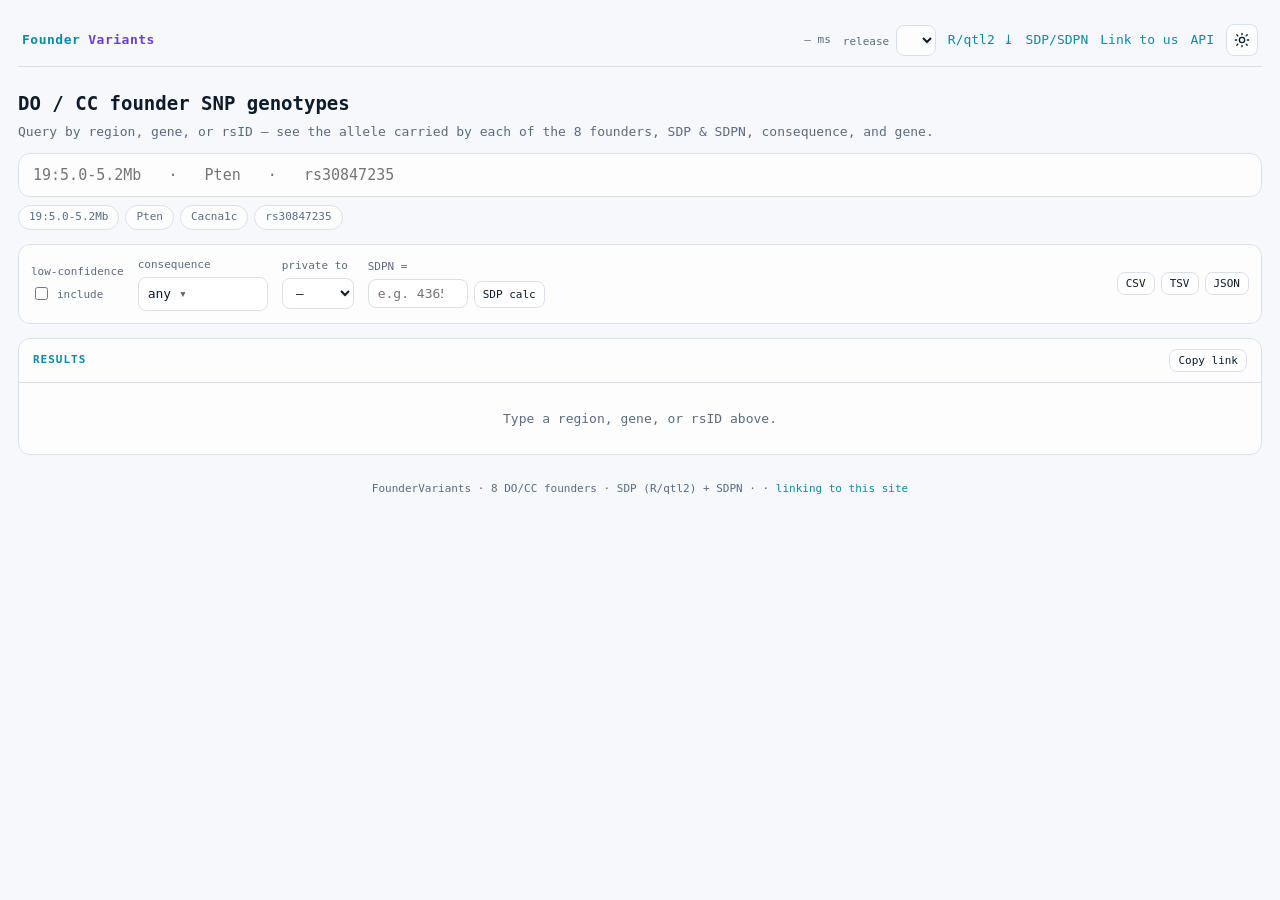
==== src/foundervariants/web/index.html @ 4854e78d "Initial import: FounderVariants 0.1.6 DO/CC founder SNP genotypes from the Sanger Mouse Genomes VCFs" ====
<!doctype html>
<html lang="en">
<head>
<meta charset="utf-8">
<meta name="viewport" content="width=device-width, initial-scale=1">
<title>FounderVariants</title>
<script>
  // apply saved theme before paint (no flash)
  (function () {
    const t = localStorage.getItem("fv_theme");
    if (t) document.documentElement.setAttribute("data-theme", t);
  })();
</script>
<style>
:root{
  --bg:#f6f8fb; --panel:rgba(255,255,255,.72); --edge:#d9e0ea; --ink:#0d1b2a; --dim:#5a6b80;
  --cyan:#0a8aa6; --violet:#6b3fd4; --amber:#b5710a; --good:#0a8f5b; --bad:#c23b3b;
  --mono:ui-monospace,"SF Mono",Menlo,Consolas,monospace;
}
@media (prefers-color-scheme:dark){
  :root{--bg:#0a0e14; --panel:rgba(20,27,38,.72); --edge:#1e2a3a; --ink:#e6edf5; --dim:#8496ad;
        --cyan:#39d3f2; --violet:#a986ff; --amber:#ffc061; --good:#4ee39c; --bad:#ff6b6b;}
}
:root[data-theme="dark"]{--bg:#0a0e14; --panel:rgba(20,27,38,.72); --edge:#1e2a3a; --ink:#e6edf5; --dim:#8496ad;
        --cyan:#39d3f2; --violet:#a986ff; --amber:#ffc061; --good:#4ee39c; --bad:#ff6b6b;}
:root[data-theme="light"]{--bg:#f6f8fb; --panel:rgba(255,255,255,.72); --edge:#d9e0ea; --ink:#0d1b2a; --dim:#5a6b80;
        --cyan:#0a8aa6; --violet:#6b3fd4; --amber:#b5710a; --good:#0a8f5b; --bad:#c23b3b;}
*{box-sizing:border-box}
body{margin:0;background:var(--bg);color:var(--ink);font-family:var(--mono);font-size:13px;line-height:1.5}
canvas#net{position:fixed;inset:0;z-index:-1;opacity:.5}
.wrap{max-width:1280px;margin:0 auto;padding:14px 18px 60px}
.cmd{position:sticky;top:0;z-index:9;display:flex;align-items:center;gap:12px;padding:10px 4px;
     backdrop-filter:blur(8px);border-bottom:1px solid var(--edge)}
.brand{display:flex;align-items:center;gap:8px;font-weight:700;letter-spacing:.5px}
.brand b{color:var(--cyan)} .brand i{color:var(--violet);font-style:normal}
.spacer{flex:1}
select,input,button{font-family:var(--mono);font-size:13px;color:var(--ink);background:var(--panel);
     border:1px solid var(--edge);border-radius:8px;padding:6px 9px}
button{cursor:pointer} button:hover{border-color:var(--cyan)}
/* theme toggle: square button, crisp inline-SVG icon (no font-dependent glyph) */
#theme{display:inline-flex;align-items:center;justify-content:center;width:32px;height:32px;padding:0;line-height:0}
#theme svg{width:16px;height:16px;fill:none;stroke:currentColor;stroke-width:2;stroke-linecap:round;stroke-linejoin:round}
/* icon reflects the active theme: sun in light, moon in dark */
#theme .ico-moon{display:none} #theme .ico-sun{display:block}
@media (prefers-color-scheme:dark){
  :root:not([data-theme]) #theme .ico-sun,:root[data-theme="dark"] #theme .ico-sun{display:none}
  :root:not([data-theme]) #theme .ico-moon,:root[data-theme="dark"] #theme .ico-moon{display:block}
}
:root[data-theme="dark"] #theme .ico-sun{display:none} :root[data-theme="dark"] #theme .ico-moon{display:block}
:root[data-theme="light"] #theme .ico-sun{display:block} :root[data-theme="light"] #theme .ico-moon{display:none}
a{color:var(--cyan);text-decoration:none} a:hover{text-decoration:underline}
.meter{font-size:11px;color:var(--dim);min-width:74px;text-align:right}
.hero{margin:22px 0 12px}
.hero h1{font-size:19px;margin:0 0 4px;font-weight:700}
.hero p{margin:0 0 12px;color:var(--dim)}
.searchrow{display:flex;gap:8px;align-items:center}
#q{flex:1;font-size:15px;padding:12px 14px;border:1px solid var(--edge);border-radius:12px;background:var(--panel)}
#q:focus{outline:none;border-color:var(--cyan);box-shadow:0 0 0 3px color-mix(in srgb,var(--cyan) 22%,transparent)}
.chips{margin-top:8px;display:flex;gap:6px;flex-wrap:wrap}
.chip{font-size:11px;color:var(--dim);border:1px solid var(--edge);border-radius:20px;padding:3px 10px;cursor:pointer;background:var(--panel)}
.chip:hover{color:var(--cyan);border-color:var(--cyan)}
.filters{display:flex;gap:14px;flex-wrap:wrap;align-items:center;margin:14px 0;padding:12px;
     background:var(--panel);border:1px solid var(--edge);border-radius:12px}
.filters label{font-size:11px;color:var(--dim);display:flex;flex-direction:column;gap:4px}
.filters .grp{display:flex;gap:6px;align-items:flex-end}
.msel details{position:relative}
.msel summary{list-style:none;cursor:pointer;background:var(--panel);border:1px solid var(--edge);border-radius:8px;padding:6px 9px;min-width:130px;font-size:13px;color:var(--ink)}
.msel summary::-webkit-details-marker{display:none}
.msel summary::after{content:" ▾";color:var(--dim)}
.msel[open] summary{border-color:var(--cyan)}
.msel-panel{position:absolute;z-index:30;top:calc(100% + 4px);left:0;background:var(--panel);border:1px solid var(--edge);border-radius:10px;max-height:320px;overflow:auto;min-width:280px;padding:6px;backdrop-filter:blur(8px)}
.msel-panel label{flex-direction:row!important;align-items:center;gap:8px;padding:4px 8px;color:var(--ink);cursor:pointer;border-radius:6px;font-size:12px}
.msel-panel label:hover{background:color-mix(in srgb,var(--cyan) 12%,transparent)}
.msel-panel .imp{margin-left:auto;font-size:9px;color:var(--dim)}
.pill{font-size:11px;color:var(--dim)}
.panel{background:var(--panel);border:1px solid var(--edge);border-radius:12px;margin-top:14px;overflow:hidden}
.phead{display:flex;align-items:center;gap:10px;padding:10px 14px;border-bottom:1px solid var(--edge);font-size:11px;
       letter-spacing:1px;text-transform:uppercase;color:var(--dim)}
.phead b{color:var(--cyan)}
.tbl-wrap{overflow-x:auto}
table{border-collapse:collapse;width:100%;font-size:12px}
th,td{padding:6px 8px;text-align:left;white-space:nowrap;border-bottom:1px solid var(--edge)}
th{position:sticky;top:0;background:var(--panel);color:var(--dim);font-weight:600;font-size:10px;
   letter-spacing:.5px;text-transform:uppercase}
tbody tr:hover{background:color-mix(in srgb,var(--cyan) 8%,transparent)}
.fnd{text-align:center;width:30px;font-weight:700}
.fnd.ref{color:var(--dim);font-weight:400}
.fnd.lc{opacity:.45;font-style:italic}
.b-A{color:var(--good)} .b-C{color:var(--cyan)} .b-G{color:var(--amber)} .b-T{color:var(--bad)}
.part{color:var(--violet)} .csq{color:var(--amber)}
.num{display:inline-block;min-width:3.4em;text-align:right;color:var(--dim);margin-right:.5em}
.badge{font-size:10px;padding:1px 6px;border-radius:5px;border:1px solid var(--edge);color:var(--dim)}
.hc-no{color:var(--amber)}
.foot{margin-top:26px;color:var(--dim);font-size:11px;text-align:center}
.dl{display:flex;gap:6px;margin-left:auto}
.dl button{font-size:11px;padding:4px 8px}
.copy{font-size:11px;padding:4px 8px;text-transform:none;letter-spacing:0}
.empty{padding:26px;text-align:center;color:var(--dim)}
.ac{position:relative}
.aclist{position:absolute;z-index:20;top:100%;left:0;right:0;background:var(--panel);border:1px solid var(--edge);
        border-radius:0 0 10px 10px;max-height:240px;overflow:auto;backdrop-filter:blur(8px)}
.acitem{padding:6px 12px;cursor:pointer;display:flex;justify-content:space-between;gap:12px}
.acitem:hover,.acitem.sel{background:color-mix(in srgb,var(--cyan) 14%,transparent)}
.acitem small{color:var(--dim)}
/* deep links: highlighted ("marked") rows + link warnings */
tbody tr.mark td{background:color-mix(in srgb,var(--amber) 20%,transparent)}
tbody tr.mark td:first-child{box-shadow:inset 3px 0 0 var(--amber)}
.note{margin-top:8px;font-size:11px;color:var(--amber)}
/* SDP/SDPN calculator pop-up (the calculator itself: static/sdpcalc.css) */
#sdpcalcbtn{font-size:11px;padding:6px 8px}
#sdpdlg{width:min(760px,calc(100% - 24px));max-height:calc(100% - 24px);padding:0;color:var(--ink);
  background:var(--bg);border:1px solid var(--edge);border-radius:14px}
#sdpdlg::backdrop{background:rgba(0,0,0,.45)}
#sdpdlg .dlg-head,#sdpdlg .dlg-foot{display:flex;align-items:center;gap:12px;padding:10px 14px}
/* header and buttons stay put while the calculator scrolls (phones) */
#sdpdlg .dlg-head{border-bottom:1px solid var(--edge);position:sticky;top:0;z-index:1;background:var(--bg)}
#sdpdlg .dlg-foot{border-top:1px solid var(--edge);flex-wrap:wrap;position:sticky;bottom:0;z-index:1;background:var(--bg)}
#sdpdlg .dlg-body{padding:14px}
#sdpdlg .x{margin-left:auto;width:30px;height:30px;padding:0;font-size:16px;line-height:1}
#sdpdlg .dlg-hint{color:var(--dim);font-size:11px;flex:1;min-width:180px}
#sdpdlg .primary{border-color:var(--cyan);color:var(--cyan);font-weight:700}
</style>
<link rel="stylesheet" href="%%BASE%%/static/sdpcalc.css">
</head>
<body>
<canvas id="net"></canvas>
<div class="wrap">
  <div class="cmd">
    <div class="brand"><b>Founder</b><i>Variants</i></div>
    <span class="pill" id="relinfo"></span>
    <div class="spacer"></div>
    <div class="meter" id="meter">— ms</div>
    <label class="pill">release <select id="release"></select></label>
    <a id="dlrqtl2" title="Download for R/qtl2">R/qtl2 ⤓</a>
    <a href="%%BASE%%/sdp" title="What SDP and SDPN mean, and a calculator">SDP/SDPN</a>
    <a href="%%BASE%%/linking" title="How to link to this site from yours">Link to us</a>
    <a href="%%BASE%%/docs" target="_blank">API</a>
    <button id="theme" title="Toggle theme" aria-label="Toggle light/dark theme">
      <svg class="ico-sun" viewBox="0 0 24 24" aria-hidden="true"><circle cx="12" cy="12" r="4"/><path d="M12 2v2M12 20v2M2 12h2M20 12h2M4.2 4.2l1.4 1.4M18.4 18.4l1.4 1.4M4.2 19.8l1.4-1.4M18.4 5.6l1.4-1.4"/></svg>
      <svg class="ico-moon" viewBox="0 0 24 24" aria-hidden="true"><path d="M21 12.8A9 9 0 1 1 11.2 3a7 7 0 0 0 9.8 9.8Z"/></svg>
    </button>
  </div>

  <div class="hero">
    <h1>DO / CC founder SNP genotypes</h1>
    <p>Query by region, gene, or rsID — see the allele carried by each of the 8 founders, SDP &amp; SDPN, consequence, and gene.</p>
    <div class="ac">
      <div class="searchrow">
        <input id="q" placeholder="19:5.0-5.2Mb   ·   Pten   ·   rs30847235" autocomplete="off" spellcheck="false"
               role="combobox" aria-autocomplete="list" aria-controls="aclist" aria-expanded="false">
      </div>
      <div class="aclist" id="aclist" role="listbox" style="display:none"></div>
    </div>
    <div class="chips" id="chips">
      <span class="chip" data-q="19:5.0-5.2Mb">19:5.0-5.2Mb</span>
      <span class="chip" data-q="Pten">Pten</span>
      <span class="chip" data-q="Cacna1c">Cacna1c</span>
      <span class="chip" data-q="rs30847235">rs30847235</span>
    </div>
    <div class="note" id="linknote" hidden></div>
  </div>

  <div class="filters">
    <label>low-confidence<span class="grp"><input type="checkbox" id="lowconf"> include</span></label>
    <label class="msel">consequence
      <details id="csqdd"><summary id="csqsum">any</summary><div class="msel-panel" id="csqlist"></div></details>
    </label>
    <label>private to<span class="grp"><select id="priv" class="fsel"><option value="">—</option></select></span></label>
    <label>SDPN =<span class="grp"><input id="sdpn" type="number" style="width:100px" placeholder="e.g. 43658"><button type="button" id="sdpcalcbtn" title="Work out an SDPN from the founders' bases">SDP calc</button></span></label>
    <div class="dl">
      <button data-fmt="csv">CSV</button><button data-fmt="tsv">TSV</button><button data-fmt="json">JSON</button>
    </div>
  </div>

  <div class="panel">
    <div class="phead"><b>results</b> <span id="count"></span>
      <span class="pill" style="margin-left:auto" id="qkind"></span>
      <button id="copylink" class="copy" title="Copy a link that reopens exactly this view">Copy link</button></div>
    <div class="tbl-wrap"><table id="tbl"><thead></thead><tbody></tbody></table></div>
    <div class="empty" id="empty">Type a region, gene, or rsID above.</div>
  </div>

  <dialog id="sdpdlg" aria-labelledby="sdpdlg-title">
    <div class="dlg-head"><b id="sdpdlg-title">SDP / SDPN calculator</b>
      <a href="%%BASE%%/sdp" target="_blank">How is this calculated?</a>
      <button type="button" class="x" id="sdpdlg-x" aria-label="Close">×</button></div>
    <div class="dlg-body"><div id="sdpdlg-calc"></div></div>
    <div class="dlg-foot"><span class="dlg-hint" id="sdpdlg-hint"></span>
      <button type="button" id="sdpdlg-cancel">Cancel</button>
      <button type="button" id="sdpdlg-use" class="primary">Use in query</button></div>
  </dialog>

  <div class="foot">FounderVariants · 8 DO/CC founders · SDP (R/qtl2) + SDPN · <span id="prov"></span> · <a href="%%BASE%%/linking">linking to this site</a></div>
</div>

<script src="%%BASE%%/static/sdpcalc.js"></script>
<script src="%%BASE%%/static/sdpcalc-ui.js"></script>
<script>
const BASE = "%%BASE%%";
// <deeplink> — pure (no DOM); tests/test_deeplink.py runs this block under node.
const FOUNDERS = ["A_J","C57BL_6J","129S1_SvImJ","NOD_ShiLtJ","NZO_HlLtJ","CAST_EiJ","PWK_PhJ","WSB_EiJ"];
const SHORT = {"A_J":"A/J","C57BL_6J":"B6","129S1_SvImJ":"129","NOD_ShiLtJ":"NOD","NZO_HlLtJ":"NZO","CAST_EiJ":"CAST","PWK_PhJ":"PWK","WSB_EiJ":"WSB"};
// The page URL is a public contract (served at /linking from static/LINKING.md): other
// sites link here.
const LINK_WINDOW=50000, LINK_LIMIT=2000, LINK_MAX_LIMIT=25000;
const UCSC={mm10:"GRCm38",mm39:"GRCm39"};

// "128,350,502" | "128.35Mb" | "50kb" -> integer bp, else NaN
function toBp(s){
  const m=/^\s*([\d.,]+)\s*(bp|kb|mb)?\s*$/i.exec(String(s??""));
  if(!m)return NaN;
  const n=Number(m[1].replace(/,/g,""));
  return Number.isFinite(n)?Math.round(n*{bp:1,kb:1e3,mb:1e6}[(m[2]||"bp").toLowerCase()]):NaN;
}
// "CAST", "cast_eij", "A/J", "B6" -> canonical founder name, else ""
function toFounder(s){
  const k=n=>n.toLowerCase().replace(/[^a-z0-9]/g,"");
  return FOUNDERS.find(f=>k(f)===k(s)||k(SHORT[f])===k(s))||"";
}

// URL query string -> UI state. releases: [{release, grc}]. Never throws; problems
// become `warnings` and the offending parameter is ignored.
function parseLink(search, releases){
  const u=new URLSearchParams(search), get=k=>(u.get(k)||"").trim();
  const out={release:null,q:"",consequence:[],private_to:"",sdpn:"",low_confidence:false,
             mark:[],limit:LINK_LIMIT,warnings:[]};

  const r=get("release");   // a release id, an assembly (GRCm38), or a UCSC name (mm10)
  if(r){
    const want=(UCSC[r.toLowerCase()]||r).toLowerCase();
    const hit=releases.find(x=>String(x.release).toLowerCase()===want)
           ||releases.find(x=>String(x.grc||"").toLowerCase()===want);
    if(hit)out.release=String(hit.release); else out.warnings.push(`unknown release "${r}"`);
  }

  // what to search: the first of q, region, gene, rsid, chr+pos(+window), chr+start+end
  const chr=get("chr").replace(/^chr/i,"");
  if(get("q"))out.q=get("q");
  else if(get("region"))out.q=get("region");
  else if(get("gene"))out.q=get("gene");
  else if(get("rsid"))out.q=get("rsid");
  else if(chr&&get("pos")){
    const pos=toBp(get("pos")), w=get("window")?toBp(get("window")):LINK_WINDOW;
    if(Number.isNaN(pos)||Number.isNaN(w))out.warnings.push("pos and window must be numbers (bp, or with kb/Mb)");
    else{out.q=`${chr}:${Math.max(1,pos-w)}-${pos+w}`;out.mark.push(String(pos));}
  }else if(chr&&get("start")&&get("end")){
    const s=toBp(get("start")), e=toBp(get("end"));
    if(Number.isNaN(s)||Number.isNaN(e)||e<s)out.warnings.push("start and end must be numbers with start ≤ end");
    else out.q=`${chr}:${s}-${e}`;
  }else if(chr)out.warnings.push("chr needs pos (and optionally window), or start and end");

  for(const m of get("mark").split(",").map(s=>s.trim()).filter(Boolean)){
    if(/^rs\d+$/i.test(m))out.mark.push(m.toLowerCase());
    else{const p=toBp(m);if(Number.isNaN(p))out.warnings.push(`can't mark "${m}"`);else out.mark.push(String(p));}
  }
  out.mark=[...new Set(out.mark)];

  out.consequence=get("consequence").split(",").map(s=>s.trim()).filter(Boolean);
  const pt=get("private_to");
  if(pt){const f=toFounder(pt);if(f)out.private_to=f;else out.warnings.push(`unknown founder "${pt}"`);}
  const sd=get("sdpn");
  if(sd){if(/^\d+$/.test(sd))out.sdpn=sd;else out.warnings.push("sdpn must be a whole number");}
  out.low_confidence=/^(1|true|yes|on)$/i.test(get("low_confidence"));
  const lim=get("limit");
  if(lim){
    if(!/^\d+$/.test(lim)||+lim<1)out.warnings.push("limit must be a positive whole number");
    else{out.limit=Math.min(+lim,LINK_MAX_LIMIT);if(+lim>LINK_MAX_LIMIT)out.warnings.push(`limit capped at ${LINK_MAX_LIMIT}`);}
  }
  return out;
}

// Newest assembly first (GRCm39 before GRCm38); within one assembly, the higher release
// id first. The default release is the first in this order, so a newer assembly becomes
// the default when its database is added, with no code change.
function byNewest(releases){
  const asm=r=>{const m=/(\d+)\s*$/.exec(String(r.grc||""));return m?+m[1]:-1;};
  return [...releases].sort((a,b)=>asm(b)-asm(a)||
    String(b.release).localeCompare(String(a.release),undefined,{numeric:true}));
}

// UI state -> canonical query string (what the address bar shows after a search)
function linkParams(s){
  const p=new URLSearchParams();
  if(s.release)p.set("release",s.release);
  if(s.q)p.set("q",s.q);
  if(s.consequence.length)p.set("consequence",s.consequence.join(","));
  if(s.private_to)p.set("private_to",s.private_to);
  if(s.sdpn)p.set("sdpn",s.sdpn);
  if(s.low_confidence)p.set("low_confidence","true");
  if(s.mark.length)p.set("mark",s.mark.join(","));
  if(s.limit!==LINK_LIMIT)p.set("limit",String(s.limit));
  return p;
}
// </deeplink>

let RELEASE=null, SEQ=0, LIMIT=LINK_LIMIT;
let AC_IDX=-1, AC_SEQ=0;  // highlighted suggestion (-1 = none); bumps invalidate in-flight lookups
let TYPED=null;          // the debounced onType, cancellable
let MARK=new Set(), MARK_Q="", SCROLLED=false, LINKWARN="";  // link marks/warnings live until the search text changes
const $=s=>document.querySelector(s);

async function j(url){const r=await fetch(BASE+url);if(!r.ok)throw new Error((await r.json()).detail||r.status);return r.json();}

// ---- init ----
(async function(){
  // private-to founder select
  for(const f of FOUNDERS){const o=document.createElement("option");o.value=f;o.textContent=SHORT[f];$("#priv").appendChild(o);}
  $("#lowconf").onchange=run; $("#priv").onchange=run;
  $("#sdpn").oninput=deb(run,250);

  const g=await j("/genomes");
  const sel=$("#release");
  const rels=byNewest(g.data.map(m=>({release:String(m.release||m.RELEASE),grc:m.grc||m.GRC||""})));
  for(const r of rels){const o=document.createElement("option");o.value=r.release;o.textContent=`${r.release} · ${r.grc}`;sel.appendChild(o);}
  sel.onchange=async()=>{RELEASE=sel.value;await loadRelease();run();};
  const link=parseLink(location.search,rels);
  if(rels.length){RELEASE=link.release||rels[0].release;sel.value=RELEASE;await loadRelease();}  // default: newest assembly
  applyLink(link);

  TYPED=deb(onType,120);
  // typing invalidates the highlight at once; otherwise a fast Enter, before the new
  // suggestions arrive, would pick a row from the previous list
  $("#q").addEventListener("input",()=>{if(AC_IDX>=0)selAC(-1);TYPED();});
  $("#q").addEventListener("keydown",onKey);
  document.querySelectorAll(".chip").forEach(c=>c.onclick=()=>{$("#q").value=c.dataset.q;hideAC();run();});
  $("#theme").onclick=()=>{const cur=document.documentElement.getAttribute("data-theme")||(matchMedia("(prefers-color-scheme:dark)").matches?"dark":"light");const nx=cur==="dark"?"light":"dark";document.documentElement.setAttribute("data-theme",nx);localStorage.setItem("fv_theme",nx);};
  document.querySelectorAll(".dl button").forEach(b=>b.onclick=()=>download(b.dataset.fmt));
  $("#copylink").onclick=copyLink;
  $("#sdpcalcbtn").onclick=()=>openSdpCalc();
  $("#sdpdlg-use").onclick=useSdpCalc;
  $("#sdpdlg-cancel").onclick=$("#sdpdlg-x").onclick=()=>$("#sdpdlg").close();
  // a click on the dimmed backdrop lands on the <dialog> itself: close
  $("#sdpdlg").addEventListener("click",e=>{if(e.target===e.currentTarget)$("#sdpdlg").close();});
  // Enter in a calculator field = Use in query (Esc already closes a modal <dialog>)
  $("#sdpdlg").addEventListener("keydown",e=>{if(e.key==="Enter"&&e.target.tagName==="INPUT"){e.preventDefault();useSdpCalc();}});
  // a row's SDP/SDPN number opens the pop-up on that SNP's pattern; with a modifier key
  // (new tab/window) the link still goes to the /sdp page
  $("#tbl tbody").addEventListener("click",e=>{
    const a=e.target.closest("a[data-sdpn]");
    if(!a||e.metaKey||e.ctrlKey||e.shiftKey||e.altKey||e.button!==0)return;
    e.preventDefault();openSdpCalc(+a.dataset.sdpn);
  });
  neural();
  if($("#q").value)run();
})();

// put a parsed link into the controls (after loadRelease has built the consequence list)
// Only touch what the link sets: this runs after the startup fetches, and writing the
// defaults would erase anything the user typed or changed while the page was loading.
function applyLink(link){
  const warn=[...link.warnings];
  if(link.q)$("#q").value=link.q;
  const boxes=[...$("#csqlist").querySelectorAll("input")];
  for(const t of link.consequence){
    const b=boxes.find(x=>x.value===t);
    if(b)b.checked=true; else warn.push(`unknown consequence "${t}"`);
  }
  updateCsqSummary();
  if(link.private_to)$("#priv").value=link.private_to;
  if(link.sdpn)$("#sdpn").value=link.sdpn;
  if(link.low_confidence)$("#lowconf").checked=true;
  LIMIT=link.limit;
  MARK=new Set(link.mark); MARK_Q=$("#q").value.trim();
  LINKWARN=warn.length?"link: "+warn.join(" · "):"";
  showNote();
}
// textContent only: these strings echo URL input
function showNote(markMsg=""){const n=$("#linknote"),msg=[LINKWARN,markMsg].filter(Boolean).join(" · ");n.textContent=msg;n.hidden=!msg;}
function uiState(){
  return {release:RELEASE,q:$("#q").value.trim(),
    consequence:[...$("#csqlist").querySelectorAll("input:checked")].map(c=>c.value),
    private_to:$("#priv").value,sdpn:$("#sdpn").value.trim(),low_confidence:$("#lowconf").checked,
    mark:[...MARK],limit:LIMIT};
}
// ---- SDP/SDPN calculator pop-up: the calculator is static/sdpcalc-ui.js, shared with /sdp
let SDPCALC=null;
function openSdpCalc(n){
  if(!SDPCALC)SDPCALC=mountSdpCalc($("#sdpdlg-calc"),{prefix:"dlg",onChange:v=>{
    const q=$("#q").value.trim();
    $("#sdpdlg-hint").textContent=q?`Shows SNPs in "${q}" with SDPN ${v}.`
      :`Sets the SDPN filter to ${v}; then search a region, gene or rsID.`;
  }});
  // open on: the row clicked, else the current filter, else whatever it showed last
  const cur=$("#sdpn").value.trim();
  if(n!=null)SDPCALC.set(n);
  else if(/^\d+$/.test(cur)&&+cur<=65535)SDPCALC.set(+cur);
  else SDPCALC.set(SDPCALC.sdpn());
  $("#sdpdlg").showModal();SDPCALC.focus();
}
function useSdpCalc(){
  $("#sdpn").value=String(SDPCALC.sdpn());
  $("#sdpdlg").close();run();
}

// The address bar always holds the current view (syncURL), so copying it is the link.
// The Clipboard API needs a secure context (https, or localhost); fall back to a hidden
// textarea, and as a last resort show the URL to copy by hand.
async function copyLink(){
  const url=location.href, b=$("#copylink");
  let ok=false;
  try{await navigator.clipboard.writeText(url);ok=true;}
  catch(e){
    const t=document.createElement("textarea");
    t.value=url;t.setAttribute("readonly","");t.style.position="fixed";t.style.opacity="0";
    document.body.appendChild(t);t.select();
    try{ok=document.execCommand("copy");}catch(_){}
    t.remove();
  }
  if(!ok){window.prompt("Copy this link:",url);return;}
  b.textContent="Copied ✓";setTimeout(()=>{b.textContent="Copy link";},1500);
}
// replaceState, not pushState: live search runs per keystroke and must not flood history
function syncURL(){const qs=linkParams(uiState()).toString();history.replaceState(null,"",qs?"?"+qs:location.pathname);}

async function loadRelease(){
  const m=await j(`/${RELEASE}/meta`);
  const meta=m.data.meta;
  $("#relinfo").textContent=`${meta.grc||meta.GRC||""} · ${(meta.gene_annotation_version||meta.VEP||"")}`;
  $("#prov").textContent=`${Number(m.data.n_variants).toLocaleString()} SNPs · genes: ${meta.gene_annotation_file||"—"}`;
  $("#dlrqtl2").href=BASE+`/${RELEASE}/download/rqtl2`;
  // consequence multi-select (skip legacy junk terms: score<0 / null display)
  const so=await j(`/${RELEASE}/so_terms`);
  const list=$("#csqlist");list.innerHTML="";
  for(const t of so.data){
    if(t.score<0 || !t.display || t.display==="(null)") continue;
    const lab=document.createElement("label");
    lab.innerHTML=`<input type="checkbox" value="${t.term}"><span>${t.display}</span><span class="imp">${t.impact}</span>`;
    list.appendChild(lab);
  }
  list.querySelectorAll("input").forEach(cb=>cb.addEventListener("change",()=>{updateCsqSummary();run();}));
  updateCsqSummary();
}

function classify(v){
  v=v.trim();
  if(/^rs\d+/i.test(v)) return {rsid:v};
  if(/^(chr)?\s*(\d{1,2}|X|Y|MT)\s*[:\-]\s*[\d.]/i.test(v)) return {region:v};
  if(v) return {gene:v};
  return null;
}

async function onType(){
  const v=$("#q").value.trim();
  const c=classify(v);
  if(c && c.gene && /^[A-Za-z]/.test(v)){ // gene: show autocomplete
    const seq=++AC_SEQ;
    try{const r=await j(`/${RELEASE}/genes?q=${encodeURIComponent(v)}&limit=8`);
      if(seq===AC_SEQ)showAC(r.data);}  // a pick/Esc/newer keystroke since then wins
    catch(e){hideAC();}
  } else hideAC();
  run();
}
function showAC(genes){
  const box=$("#aclist");
  if(!genes.length){hideAC();return;}
  box.innerHTML="";AC_IDX=-1;
  genes.forEach((g,i)=>{const d=document.createElement("div");d.className="acitem";
    d.id=`ac-${i}`;d.setAttribute("role","option");d.setAttribute("aria-selected","false");
    d.innerHTML=`<span>${g.symbol}</span><small>${g.chr}:${(g.start/1e6).toFixed(2)}Mb</small>`;
    d.dataset.symbol=g.symbol;
    d.onmouseenter=()=>selAC(i);          // mouse and keyboard share one highlight
    d.onclick=()=>pickAC(g.symbol);box.appendChild(d);});
  box.style.display="block";$("#q").setAttribute("aria-expanded","true");
}
function hideAC(){
  AC_SEQ++;AC_IDX=-1;
  $("#aclist").style.display="none";
  $("#q").setAttribute("aria-expanded","false");$("#q").removeAttribute("aria-activedescendant");
}
function selAC(i){
  const items=[...$("#aclist").children];
  AC_IDX=i;
  items.forEach((d,k)=>{d.classList.toggle("sel",k===i);d.setAttribute("aria-selected",String(k===i));});
  if(i>=0){items[i].scrollIntoView({block:"nearest"});$("#q").setAttribute("aria-activedescendant",items[i].id);}
  else $("#q").removeAttribute("aria-activedescendant");
}
function pickAC(symbol){TYPED.cancel();$("#q").value=symbol;hideAC();run();}
// ↓/↑ move through suggestions (↑ from the first returns to what you typed), Enter picks
// the highlighted one or searches the typed text, Esc closes the list
function onKey(e){
  const open=$("#aclist").style.display!=="none", n=$("#aclist").children.length;
  if(open&&n&&(e.key==="ArrowDown"||e.key==="ArrowUp")){
    e.preventDefault();  // keep the caret where it is
    selAC(e.key==="ArrowDown"?(AC_IDX+1)%n:(AC_IDX<=0?-1:AC_IDX-1));
  }else if(e.key==="Enter"){
    e.preventDefault();
    // cancel the queued lookup too, or it lands after this and reopens the list
    if(open&&AC_IDX>=0)pickAC($("#aclist").children[AC_IDX].dataset.symbol);
    else{TYPED.cancel();hideAC();run();}
  }else if(e.key==="Escape"){
    // also before the list has appeared: drop the queued lookup (still search the text)
    const queued=TYPED.cancel();
    if(open||queued){e.preventDefault();hideAC();run();}
  }
}

function extraParams(){
  const p=new URLSearchParams();
  if($("#lowconf").checked)p.set("low_confidence","true");
  const csqs=[...$("#csqlist").querySelectorAll("input:checked")].map(c=>c.value);
  if(csqs.length)p.set("consequence",csqs.join(","));
  if($("#priv").value)p.set("private_to",$("#priv").value);
  if($("#sdpn").value)p.set("sdpn",$("#sdpn").value);
  p.set("limit",String(LIMIT));
  return p;
}
function updateCsqSummary(){const n=$("#csqlist").querySelectorAll("input:checked").length;$("#csqsum").textContent=n?`${n} selected`:"any";}

async function run(){
  if($("#q").value.trim()!==MARK_Q){MARK.clear();LINKWARN="";MARK_Q=$("#q").value.trim();showNote();}  // a new search drops the link's marks
  syncURL();
  const c=classify($("#q").value);
  if(!RELEASE||!c){$("#qkind").textContent="";return;}
  const p=extraParams();
  for(const k in c)p.set(k,c[k]);
  $("#qkind").textContent=Object.keys(c)[0];
  const seq=++SEQ; const t0=performance.now();
  try{
    const r=await j(`/${RELEASE}/variants?`+p.toString());
    if(seq!==SEQ)return;
    $("#meter").textContent=`${Math.round(performance.now()-t0)} ms`;
    render(r.data.variants);
  }catch(e){if(seq!==SEQ)return;render([],e.message);}
}

function render(vars,err){
  const thead=$("#tbl thead"), tb=$("#tbl tbody"), empty=$("#empty");
  if(MARK.size)showNote();
  if(err){empty.style.display="block";empty.textContent="⚠ "+err;thead.innerHTML="";tb.innerHTML="";$("#count").textContent="";return;}
  if(!vars.length){empty.style.display="block";empty.textContent="No variants match.";thead.innerHTML="";tb.innerHTML="";$("#count").textContent="";return;}
  empty.style.display="none";
  $("#count").textContent=`${vars.length}${vars.length>=LIMIT?"+ (capped)":""}`;
  thead.innerHTML="<tr><th>variant</th><th>location</th>"+
    `<th><a href="${BASE}/sdp" target=_blank title="What is SDP?">SDP</a></th>`+
    `<th><a href="${BASE}/sdp" target=_blank title="What is SDPN?">SDPN</a></th><th>ref</th>`+
    FOUNDERS.map(f=>`<th class=fnd title="${f}">${SHORT[f]}</th>`).join("")+"<th>consequence</th><th>gene</th></tr>";
  tb.innerHTML="";
  const frag=document.createDocumentFragment();
  for(const v of vars){
    const tr=document.createElement("tr");
    const calc=`${BASE}/sdp?sdpn=${v.sdpn}`;
    const idlink=/^rs/.test(v.variants_id)?`<a href="https://www.ebi.ac.uk/eva/?variant-browser&accessionID=${v.variants_id}" target=_blank>${v.variants_id}</a>`:v.variants_id;
    let cells=`<td>${idlink}</td><td>${v.chr}:${(v.pos/1e6).toFixed(4)}Mb</td>`+
      `<td><a class=num href="${calc}" data-sdpn="${v.sdpn}" title="Open this pattern in the SDP calculator">${v.sdp}</a><span class=part>${v.sdp_partition}</span></td>`+
      `<td><a class=num href="${calc}" data-sdpn="${v.sdpn}" title="Open this pattern in the SDP calculator">${v.sdpn}</a><span class=part title="${v.sdpn_seq}">${v.sdpn_display}</span></td><td>${v.ref}</td>`;
    for(const f of FOUNDERS){
      const b=v.founders[f]; const isref=b===v.ref; const lc=v.low_conf_founders.includes(f);
      cells+=`<td class="fnd b-${b} ${isref?'ref':''} ${lc?'lc':''}" title="${f}${lc?' (low-conf)':''}">${b}</td>`;
    }
    const hc=v.high_confidence?"":`<span class=hc-no title="not all founders high-confidence">◔</span> `;
    cells+=`<td class=csq>${hc}${v.max_csq||""}</td>`+
      `<td>${v.gene_id?`<a href="https://www.ensembl.org/Mus_musculus/Gene/Summary?g=${v.gene_id}" target=_blank>${v.gene_id}</a>`:""}</td>`;
    tr.innerHTML=cells;
    if(MARK.has(String(v.pos))||MARK.has(String(v.variants_id).toLowerCase()))tr.classList.add("mark");
    frag.appendChild(tr);
  }
  tb.appendChild(frag);
  if(!MARK.size)return;
  const hit=tb.querySelector("tr.mark");
  if(hit){if(!SCROLLED){SCROLLED=true;hit.scrollIntoView({block:"center"});}}
  else showNote(vars.length>=LIMIT
    ?`marked position is past the first ${LIMIT} rows — narrow the window or raise limit`
    :"marked position has no founder SNP in these results (not a founder SNP, or filtered out)");
}

function download(fmt){
  const c=classify($("#q").value); if(!c)return;
  const p=extraParams(); for(const k in c)p.set(k,c[k]); p.set("format",fmt);
  window.location=BASE+`/${RELEASE}/variants?`+p.toString();
}

// debounce; .cancel() drops a queued call and reports whether one was queued
function deb(fn,ms){let t=null;const f=(...a)=>{clearTimeout(t);t=setTimeout(()=>{t=null;fn(...a);},ms);};
  f.cancel=()=>{const was=t!==null;clearTimeout(t);t=null;return was;};return f;}

// subtle animated node backdrop (respects reduced motion)
function neural(){
  const cv=$("#net"),ctx=cv.getContext("2d");let W,H,nodes;
  const reduce=matchMedia("(prefers-reduced-motion:reduce)").matches;
  function size(){W=cv.width=innerWidth;H=cv.height=innerHeight;
    nodes=Array.from({length:Math.min(60,Math.floor(W/26))},()=>({x:Math.random()*W,y:Math.random()*H,vx:(Math.random()-.5)*.25,vy:(Math.random()-.5)*.25}));}
  size();addEventListener("resize",size);
  const col=()=>getComputedStyle(document.documentElement).getPropertyValue("--cyan").trim();
  function frame(){ctx.clearRect(0,0,W,H);const c=col();
    for(const n of nodes){n.x+=n.vx;n.y+=n.vy;if(n.x<0||n.x>W)n.vx*=-1;if(n.y<0||n.y>H)n.vy*=-1;}
    for(let i=0;i<nodes.length;i++){for(let k=i+1;k<nodes.length;k++){
      const a=nodes[i],b=nodes[k],d=Math.hypot(a.x-b.x,a.y-b.y);
      if(d<120){ctx.globalAlpha=(1-d/120)*.35;ctx.strokeStyle=c;ctx.beginPath();ctx.moveTo(a.x,a.y);ctx.lineTo(b.x,b.y);ctx.stroke();}}}
    ctx.globalAlpha=.6;ctx.fillStyle=c;for(const n of nodes){ctx.beginPath();ctx.arc(n.x,n.y,1.4,0,7);ctx.fill();}
    if(!reduce)requestAnimationFrame(frame);}
  frame();
}
</script>
</body>
</html>
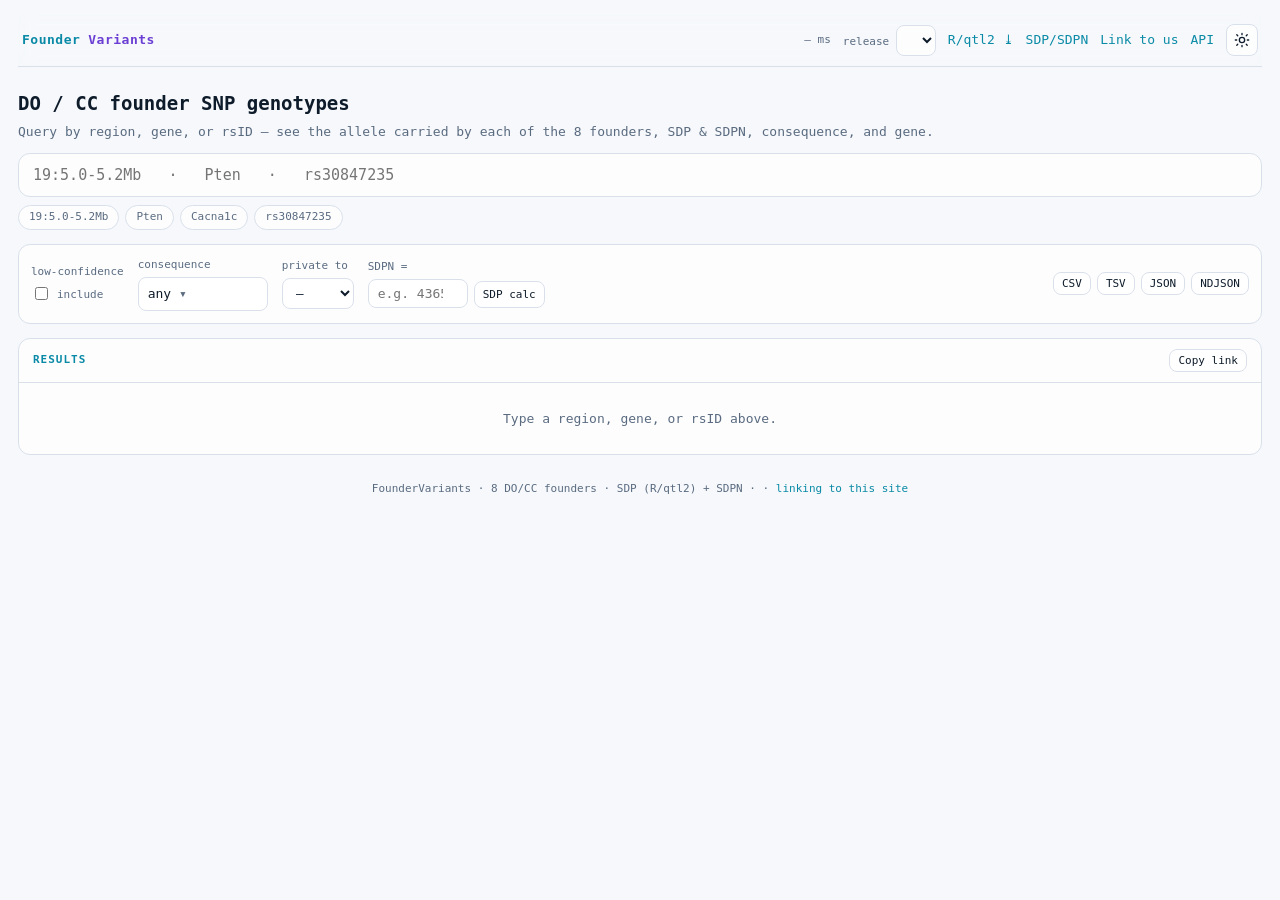
==== commit 9b0a22f9: "FounderVariants 0.2.0: every gene per SNP (schema compact-v2) The variants table keeps one gene per " ====
--- a/src/foundervariants/web/index.html
+++ b/src/foundervariants/web/index.html
@@ -88,6 +88,29 @@
 .fnd.lc{opacity:.45;font-style:italic}
 .b-A{color:var(--good)} .b-C{color:var(--cyan)} .b-G{color:var(--amber)} .b-T{color:var(--bad)}
 .part{color:var(--violet)} .csq{color:var(--amber)}
+.gn{font-style:italic} .gn.near{opacity:.55} .gn.self{font-weight:700}
+.tip{position:fixed;z-index:50;pointer-events:none;min-width:200px;max-width:380px;padding:9px 11px;font-size:12px;
+     background:var(--bg);color:var(--ink);border:1px solid var(--edge);border-radius:9px;box-shadow:0 8px 28px rgba(0,0,0,.22)}
+.tip .t-title{font-weight:700;font-size:13px;margin-bottom:5px}
+.tip .t-dim,.tip .t-id,.tip .t-sub{color:var(--dim);font-weight:400}
+.tip .t-row{display:flex;justify-content:space-between;gap:14px;color:var(--dim);line-height:1.55}
+.tip .t-row b{color:var(--ink);font-weight:600;text-align:right}
+.tip .t-row>span{white-space:nowrap}
+.tip .t-sep{border-top:1px solid var(--edge);margin:6px 0}
+.tip .t-sub{font-size:10px;text-transform:uppercase;letter-spacing:.5px;margin:2px 0 3px}
+.tip .t-more{color:var(--dim);font-size:11px;line-height:1.4;margin:1px 0 2px}
+.tip .t-gene{padding:3px 0;border-top:1px dashed var(--edge)} .tip .t-gene:first-of-type{border-top:0}
+.tip .t-gene.near{opacity:.6} .tip .t-gene.self i{font-weight:700}
+.tip .t-id{font-size:10px}
+.tip .t-text{max-width:300px;white-space:normal;line-height:1.45}
+.tip .t-base{font-weight:600}
+.imp-dot{display:inline-block;width:7px;height:7px;border-radius:50%;margin-right:6px;vertical-align:1px;background:var(--dim)}
+.imp-high{background:var(--bad)} .imp-moderate{background:var(--amber)} .imp-low{background:var(--good)}
+th.colhl{color:var(--ink);background:color-mix(in srgb,var(--cyan) 16%,var(--panel))}
+.more,.other{color:var(--dim)} .more{cursor:help}
+.loci{display:flex;flex-wrap:wrap;gap:6px;justify-content:center;margin-top:10px}
+.locus{font-size:11px;padding:3px 8px;text-transform:none;letter-spacing:0}
+.empty .sub{font-size:11px;margin-top:8px}
 .num{display:inline-block;min-width:3.4em;text-align:right;color:var(--dim);margin-right:.5em}
 .badge{font-size:10px;padding:1px 6px;border-radius:5px;border:1px solid var(--edge);color:var(--dim)}
 .hc-no{color:var(--amber)}
@@ -168,7 +191,7 @@
     <label>private to<span class="grp"><select id="priv" class="fsel"><option value="">—</option></select></span></label>
     <label>SDPN =<span class="grp"><input id="sdpn" type="number" style="width:100px" placeholder="e.g. 43658"><button type="button" id="sdpcalcbtn" title="Work out an SDPN from the founders' bases">SDP calc</button></span></label>
     <div class="dl">
-      <button data-fmt="csv">CSV</button><button data-fmt="tsv">TSV</button><button data-fmt="json">JSON</button>
+      <button data-fmt="csv">CSV</button><button data-fmt="tsv">TSV</button><button data-fmt="json">JSON</button><button data-fmt="ndjson" title="JSON Lines: one variant per line, with its genes and consequences">NDJSON</button>
     </div>
   </div>
 
@@ -299,7 +322,16 @@
 let MARK=new Set(), MARK_Q="", SCROLLED=false, LINKWARN="";  // link marks/warnings live until the search text changes
 const $=s=>document.querySelector(s);
 
-async function j(url){const r=await fetch(BASE+url);if(!r.ok)throw new Error((await r.json()).detail||r.status);return r.json();}
+async function j(url){
+  const r=await fetch(BASE+url);
+  if(!r.ok){
+    let d=null;try{d=(await r.json()).detail;}catch(_){}
+    // detail is a string, or an object with .message (a 409 ambiguous gene also lists candidates)
+    const e=new Error((typeof d==="string"?d:d&&d.message)||String(r.status));
+    e.status=r.status;e.detail=d;throw e;
+  }
+  return r.json();
+}
 
 // ---- init ----
 (async function(){
@@ -340,6 +372,11 @@
     if(!a||e.metaKey||e.ctrlKey||e.shiftKey||e.altKey||e.button!==0)return;
     e.preventDefault();openSdpCalc(+a.dataset.sdpn);
   });
+  // hover card: follows the pointer over cells; gone when it leaves, scrolls or clicks
+  $("#tbl").addEventListener("mousemove",onTableMove);
+  $("#tbl").addEventListener("mouseleave",hideTip);
+  addEventListener("scroll",hideTip,{passive:true,capture:true});
+  $("#tbl").addEventListener("click",hideTip);
   neural();
   if($("#q").value)run();
 })();
@@ -421,6 +458,7 @@
   // consequence multi-select (skip legacy junk terms: score<0 / null display)
   const so=await j(`/${RELEASE}/so_terms`);
   const list=$("#csqlist");list.innerHTML="";
+  TERMS={};for(const t of so.data)TERMS[t.term]={display:t.display,impact:t.impact};  // for the hover card
   for(const t of so.data){
     if(t.score<0 || !t.display || t.display==="(null)") continue;
     const lab=document.createElement("label");
@@ -454,12 +492,14 @@
   const box=$("#aclist");
   if(!genes.length){hideAC();return;}
   box.innerHTML="";AC_IDX=-1;
+  // a symbol listed twice names two loci: picking one searches its Ensembl ID instead
+  const n={};for(const g of genes){const k=g.symbol.toLowerCase();n[k]=(n[k]||0)+1;}
   genes.forEach((g,i)=>{const d=document.createElement("div");d.className="acitem";
     d.id=`ac-${i}`;d.setAttribute("role","option");d.setAttribute("aria-selected","false");
     d.innerHTML=`<span>${g.symbol}</span><small>${g.chr}:${(g.start/1e6).toFixed(2)}Mb</small>`;
-    d.dataset.symbol=g.symbol;
+    d.dataset.symbol=n[g.symbol.toLowerCase()]>1?g.ensembl_id:g.symbol;
     d.onmouseenter=()=>selAC(i);          // mouse and keyboard share one highlight
-    d.onclick=()=>pickAC(g.symbol);box.appendChild(d);});
+    d.onclick=()=>pickAC(d.dataset.symbol);box.appendChild(d);});
   box.style.display="block";$("#q").setAttribute("aria-expanded","true");
 }
 function hideAC(){
@@ -519,41 +559,179 @@
     const r=await j(`/${RELEASE}/variants?`+p.toString());
     if(seq!==SEQ)return;
     $("#meter").textContent=`${Math.round(performance.now()-t0)} ms`;
-    render(r.data.variants);
-  }catch(e){if(seq!==SEQ)return;render([],e.message);}
-}
-
-function render(vars,err){
+    render(r.data.variants,null,r.data.gene||null);
+  }catch(e){
+    if(seq!==SEQ)return;
+    if(e.status===409&&e.detail&&e.detail.candidates)showAmbiguous(e.detail);
+    else render([],e.message);
+  }
+}
+// A symbol naming several loci (U6 names 486): list them; a pick searches by Ensembl ID.
+function showAmbiguous(d){
+  render([],"");
+  const empty=$("#empty");
+  empty.innerHTML=`<div>${esc(d.symbol)} names ${d.total.toLocaleString()} loci. Pick one:</div><div class=loci></div>`+
+    (d.total>d.candidates.length?`<div class=sub>the first ${d.candidates.length}, in genome order; search a region to reach the others</div>`:"");
+  const box=empty.querySelector(".loci");
+  for(const g of d.candidates){
+    const b=document.createElement("button");b.className="locus";b.type="button";
+    b.textContent=`chr${g.chr}:${(g.start/1e6).toFixed(3)}Mb`;b.title=g.ensembl_id;
+    b.onclick=()=>{$("#q").value=g.ensembl_id;run();};
+    box.appendChild(b);
+  }
+}
+function esc(s){return String(s).replace(/[&<>"']/g,c=>({"&":"&amp;","<":"&lt;",">":"&gt;",'"':"&quot;","'":"&#39;"}[c]));}
+
+// Gene column: every gene VEP annotated at the SNP, most severe first (genes the SNP is
+// inside always outrank ones it's only near). The first few by symbol, the rest as "+N".
+// Details live in the hover card (below), not in title attributes.
+const GENES_SHOWN=2;
+function geneLink(g,self){
+  return `<a class="gn${g.near?" near":""}${self?" self":""}" href="https://www.ensembl.org/Mus_musculus/Gene/Summary?g=${g.gene_id}" target=_blank>${esc(g.symbol||g.gene_id)}</a>`;
+}
+function geneCell(v,gene){
+  const gs=v.genes||[];
+  const own=gene?gene.ensembl_id:null;
+  const shown=gs.slice(0,GENES_SHOWN).map(g=>geneLink(g,g.gene_id===own)).join(", ");
+  const rest=gs.length-GENES_SHOWN;
+  return shown+(rest>0?` <span class=more>+${rest}</span>`:"");
+}
+// Consequence column. A region search shows the SNP's most severe effect. A gene search
+// shows the effect IN the searched gene, plus the most severe one when that's elsewhere,
+// so a missense in an overlapping gene can't pass for a missense in this one.
+// "+N": the other terms, as MUSTER shows "Synonymous variant +5"; the card lists them.
+function plusTerms(terms){
+  const n=(terms||[]).length-1;
+  return n>0?` <span class=more>+${n}</span>`:"";
+}
+function csqCell(v,gene){
+  if(!gene)return v.max_csq?v.max_csq+plusTerms(v.consequences):"";
+  const g=(v.genes||[]).find(x=>x.gene_id===gene.ensembl_id);
+  const sym=esc(gene.symbol||gene.ensembl_id);
+  let html=g?g.consequence+plusTerms(g.consequences):`<span class=other>— not in ${sym}</span>`;
+  if(v.max_csq&&(!g||g.consequence!==v.max_csq)){
+    const top=(v.genes||[])[0], where=top?esc(top.symbol||top.gene_id):"";
+    html+=` <span class=other>· more severe${where?` in <i>${where}</i>`:""}</span>`;
+  }
+  return html;
+}
+
+// ---- hover card (after MUSTER's): one floating element, built from the row's data ------
+// Instant, styled, and per column: a founder's call, the SNP's consequences gene by gene,
+// or the SDP/SDPN split. Rows carry data-i (index into ROWS); cells carry data-k (kind).
+let ROWS=[], ROWGENE=null, TERMS={};
+const TIP=document.createElement("div");TIP.className="tip";TIP.hidden=true;TIP.setAttribute("role","tooltip");
+document.body.appendChild(TIP);
+const LETTERS="ABCDEFGH";
+const fullName=f=>f.replace("_","/");                      // CAST_EiJ -> CAST/EiJ
+const termName=t=>esc((TERMS[t]&&TERMS[t].display)||t);
+const impactOf=t=>(TERMS[t]&&TERMS[t].impact)||"";
+const dot=imp=>`<i class="imp-dot imp-${(imp||"none").toLowerCase()}"></i>`;
+const row=(k,v)=>`<div class=t-row><span>${k}</span><b>${v}</b></div>`;
+function tipGenes(v,own){
+  const gs=v.genes||[];
+  if(!gs.length)return `<div class=t-sub>No gene: ${v.max_csq?termName(v.max_csq).toLowerCase():"not annotated"}</div>`;
+  const MAX=8, more=gs.length-MAX;   // a dense locus has up to 27; keep the card on screen
+  return gs.slice(0,MAX).map(g=>`<div class="t-gene${g.near?" near":""}${g.gene_id===own?" self":""}">`+
+    `<div class=t-row><span><i>${esc(g.symbol||g.gene_id)}</i>${g.near?" · nearby":""}</span><b>${dot(g.impact)}${termName(g.consequence)}</b></div>`+
+    (g.consequences.length>1?`<div class=t-more>${g.consequences.slice(1).map(termName).join(" · ")}</div>`:"")+
+    `<div class=t-id>${g.gene_id}</div></div>`).join("")+
+    (more>0?`<div class=t-more>+${more} more (all in the CSV/TSV/JSON/NDJSON export)</div>`:"");
+}
+function tipHtml(v,k){
+  const site=`${v.chr}:${v.pos.toLocaleString("en-US")}`;
+  if(k&&k.startsWith("f:")){
+    const f=k.slice(2), b=v.founders[f], lc=v.low_conf_founders.includes(f);
+    const kind=b==="."?"no call":b===v.ref?"reference":"alternate";
+    return `<div class=t-title>${fullName(f)}</div>`+
+      row(`<span class="t-base b-${b}">${kind}</span>`,b)+
+      row("Confidence",lc?"low (Sanger FI=0)":"high")+
+      row("Site",site)+row("Alleles",esc(v.alleles))+row("Reference",v.ref)+row("Variant",esc(v.variants_id))+
+      `<div class=t-sep></div>`+
+      (v.max_csq?row("Consequence",`${dot(impactOf(v.max_csq))}${termName(v.max_csq)}`)+
+        row("Gene",v.gene_symbol?`<i>${esc(v.gene_symbol)}</i>`:(v.gene_id||"—"))+
+        ((v.genes||[]).length>1?`<div class=t-more>+${v.genes.length-1} more gene${v.genes.length>2?"s":""}: hover the genes column</div>`:"")
+       :row("Consequence","—"));
+  }
+  if(k==="csq"||k==="genes"){
+    const own=ROWGENE?ROWGENE.ensembl_id:null;
+    return `<div class=t-title>${esc(v.variants_id)} <span class=t-dim>${site}</span></div>`+
+      (v.high_confidence?"":row("◔ Low confidence",v.low_conf_founders.map(f=>SHORT[f]).join(", ")))+
+      (v.max_csq?row("Most severe",`${dot(impactOf(v.max_csq))}${termName(v.max_csq)}`):"")+
+      ((v.consequences||[]).length>1?`<div class=t-more>${v.consequences.slice(1).map(termName).join(" · ")}</div>`:"")+
+      `<div class=t-sep></div><div class=t-sub>By gene, most severe first</div>`+tipGenes(v,own);
+  }
+  if(k==="sdp"||k==="sdpn"){
+    const [maj,min]=String(k==="sdp"?v.sdp_partition:v.sdpn_display).split(":");
+    const names=s=>[...(s||"")].map(c=>SHORT[FOUNDERS[LETTERS.indexOf(c)]]||c).join(", ");
+    const groups=(k==="sdp"?v.sdp_partition:v.sdpn_display).split(":");
+    return `<div class=t-title>${k==="sdp"?"SDP":"SDPN"} ${k==="sdp"?v.sdp:v.sdpn}</div>`+
+      (k==="sdp"?row("Major allele",names(maj))+row("Minor allele",names(min))
+                :groups.map((g,i)=>row(`Allele ${i+1}`,names(g))).join("")+row("Founder bases",v.sdpn_seq))+
+      `<div class=t-more>Click to open it in the SDP calculator</div>`;
+  }
+  return "";
+}
+function placeTip(e){
+  const pad=14, w=TIP.offsetWidth, h=TIP.offsetHeight;
+  TIP.style.left=Math.max(8,Math.min(innerWidth-w-8,e.clientX+pad))+"px";
+  TIP.style.top=Math.max(8,e.clientY+pad+h>innerHeight-8?e.clientY-h-pad:e.clientY+pad)+"px";
+}
+let TIPCELL=null;
+function hideTip(){TIP.hidden=true;TIPCELL=null;document.querySelectorAll("#tbl th.colhl").forEach(t=>t.classList.remove("colhl"));}
+function onTableMove(e){
+  const td=e.target.closest("td[data-k],th[data-tip]");
+  if(!td){hideTip();return;}
+  if(td!==TIPCELL){
+    TIPCELL=td;
+    document.querySelectorAll("#tbl th.colhl").forEach(t=>t.classList.remove("colhl"));
+    let html;
+    if(td.tagName==="TH")html=`<div class=t-text>${esc(td.dataset.tip)}</div>`;
+    else{
+      const tr=td.parentElement, v=ROWS[+tr.dataset.i];
+      html=v?tipHtml(v,td.dataset.k):"";
+      if(td.dataset.k.startsWith("f:"))$("#tbl thead tr").children[td.cellIndex].classList.add("colhl");  // crosshair
+    }
+    if(!html){hideTip();return;}
+    TIP.innerHTML=html;TIP.hidden=false;
+  }
+  placeTip(e);
+}
+
+function render(vars,err,gene=null){
   const thead=$("#tbl thead"), tb=$("#tbl tbody"), empty=$("#empty");
+  hideTip();ROWS=vars;ROWGENE=gene;   // a card from the previous result would be wrong
   if(MARK.size)showNote();
   if(err){empty.style.display="block";empty.textContent="⚠ "+err;thead.innerHTML="";tb.innerHTML="";$("#count").textContent="";return;}
   if(!vars.length){empty.style.display="block";empty.textContent="No variants match.";thead.innerHTML="";tb.innerHTML="";$("#count").textContent="";return;}
   empty.style.display="none";
   $("#count").textContent=`${vars.length}${vars.length>=LIMIT?"+ (capped)":""}`;
   thead.innerHTML="<tr><th>variant</th><th>location</th>"+
-    `<th><a href="${BASE}/sdp" target=_blank title="What is SDP?">SDP</a></th>`+
-    `<th><a href="${BASE}/sdp" target=_blank title="What is SDPN?">SDPN</a></th><th>ref</th>`+
-    FOUNDERS.map(f=>`<th class=fnd title="${f}">${SHORT[f]}</th>`).join("")+"<th>consequence</th><th>gene</th></tr>";
+    `<th data-tip="Strain distribution pattern (R/qtl2): which founders carry the minor allele. Click a value for the calculator."><a href="${BASE}/sdp" target=_blank>SDP</a></th>`+
+    `<th data-tip="SDPN: the founders' actual bases, grouped. Unlike SDP it keeps multiallelic sites. Click a value for the calculator."><a href="${BASE}/sdp" target=_blank>SDPN</a></th><th>ref</th>`+
+    FOUNDERS.map(f=>`<th class=fnd data-tip="${fullName(f)}">${SHORT[f]}</th>`).join("")+
+    (gene?`<th data-tip="The SNP's effect on ${esc(gene.symbol||gene.ensembl_id)}. When its most severe effect is in another gene, that follows.">consequence in <i>${esc(gene.symbol||gene.ensembl_id)}</i></th>`
+         :`<th data-tip="The most severe effect of the founder alleles over every transcript. +N: the other terms.">consequence</th>`)+
+    `<th data-tip="Every gene VEP annotated at the SNP, most severe first. Faded: nearby only (within 5 kb).">genes</th></tr>`;
   tb.innerHTML="";
   const frag=document.createDocumentFragment();
-  for(const v of vars){
-    const tr=document.createElement("tr");
+  vars.forEach((v,i)=>{
+    const tr=document.createElement("tr");tr.dataset.i=i;
     const calc=`${BASE}/sdp?sdpn=${v.sdpn}`;
     const idlink=/^rs/.test(v.variants_id)?`<a href="https://www.ebi.ac.uk/eva/?variant-browser&accessionID=${v.variants_id}" target=_blank>${v.variants_id}</a>`:v.variants_id;
     let cells=`<td>${idlink}</td><td>${v.chr}:${(v.pos/1e6).toFixed(4)}Mb</td>`+
-      `<td><a class=num href="${calc}" data-sdpn="${v.sdpn}" title="Open this pattern in the SDP calculator">${v.sdp}</a><span class=part>${v.sdp_partition}</span></td>`+
-      `<td><a class=num href="${calc}" data-sdpn="${v.sdpn}" title="Open this pattern in the SDP calculator">${v.sdpn}</a><span class=part title="${v.sdpn_seq}">${v.sdpn_display}</span></td><td>${v.ref}</td>`;
+      `<td data-k=sdp><a class=num href="${calc}" data-sdpn="${v.sdpn}">${v.sdp}</a><span class=part>${v.sdp_partition}</span></td>`+
+      `<td data-k=sdpn><a class=num href="${calc}" data-sdpn="${v.sdpn}">${v.sdpn}</a><span class=part>${v.sdpn_display}</span></td><td>${v.ref}</td>`;
     for(const f of FOUNDERS){
       const b=v.founders[f]; const isref=b===v.ref; const lc=v.low_conf_founders.includes(f);
-      cells+=`<td class="fnd b-${b} ${isref?'ref':''} ${lc?'lc':''}" title="${f}${lc?' (low-conf)':''}">${b}</td>`;
+      cells+=`<td class="fnd b-${b} ${isref?'ref':''} ${lc?'lc':''}" data-k="f:${f}">${b}</td>`;
     }
-    const hc=v.high_confidence?"":`<span class=hc-no title="not all founders high-confidence">◔</span> `;
-    cells+=`<td class=csq>${hc}${v.max_csq||""}</td>`+
-      `<td>${v.gene_id?`<a href="https://www.ensembl.org/Mus_musculus/Gene/Summary?g=${v.gene_id}" target=_blank>${v.gene_id}</a>`:""}</td>`;
+    const hc=v.high_confidence?"":`<span class=hc-no>◔</span> `;
+    cells+=`<td class=csq data-k=csq>${hc}${csqCell(v,gene)}</td><td data-k=genes>${geneCell(v,gene)}</td>`;
     tr.innerHTML=cells;
     if(MARK.has(String(v.pos))||MARK.has(String(v.variants_id).toLowerCase()))tr.classList.add("mark");
     frag.appendChild(tr);
-  }
+  });
   tb.appendChild(frag);
   if(!MARK.size)return;
   const hit=tb.querySelector("tr.mark");
